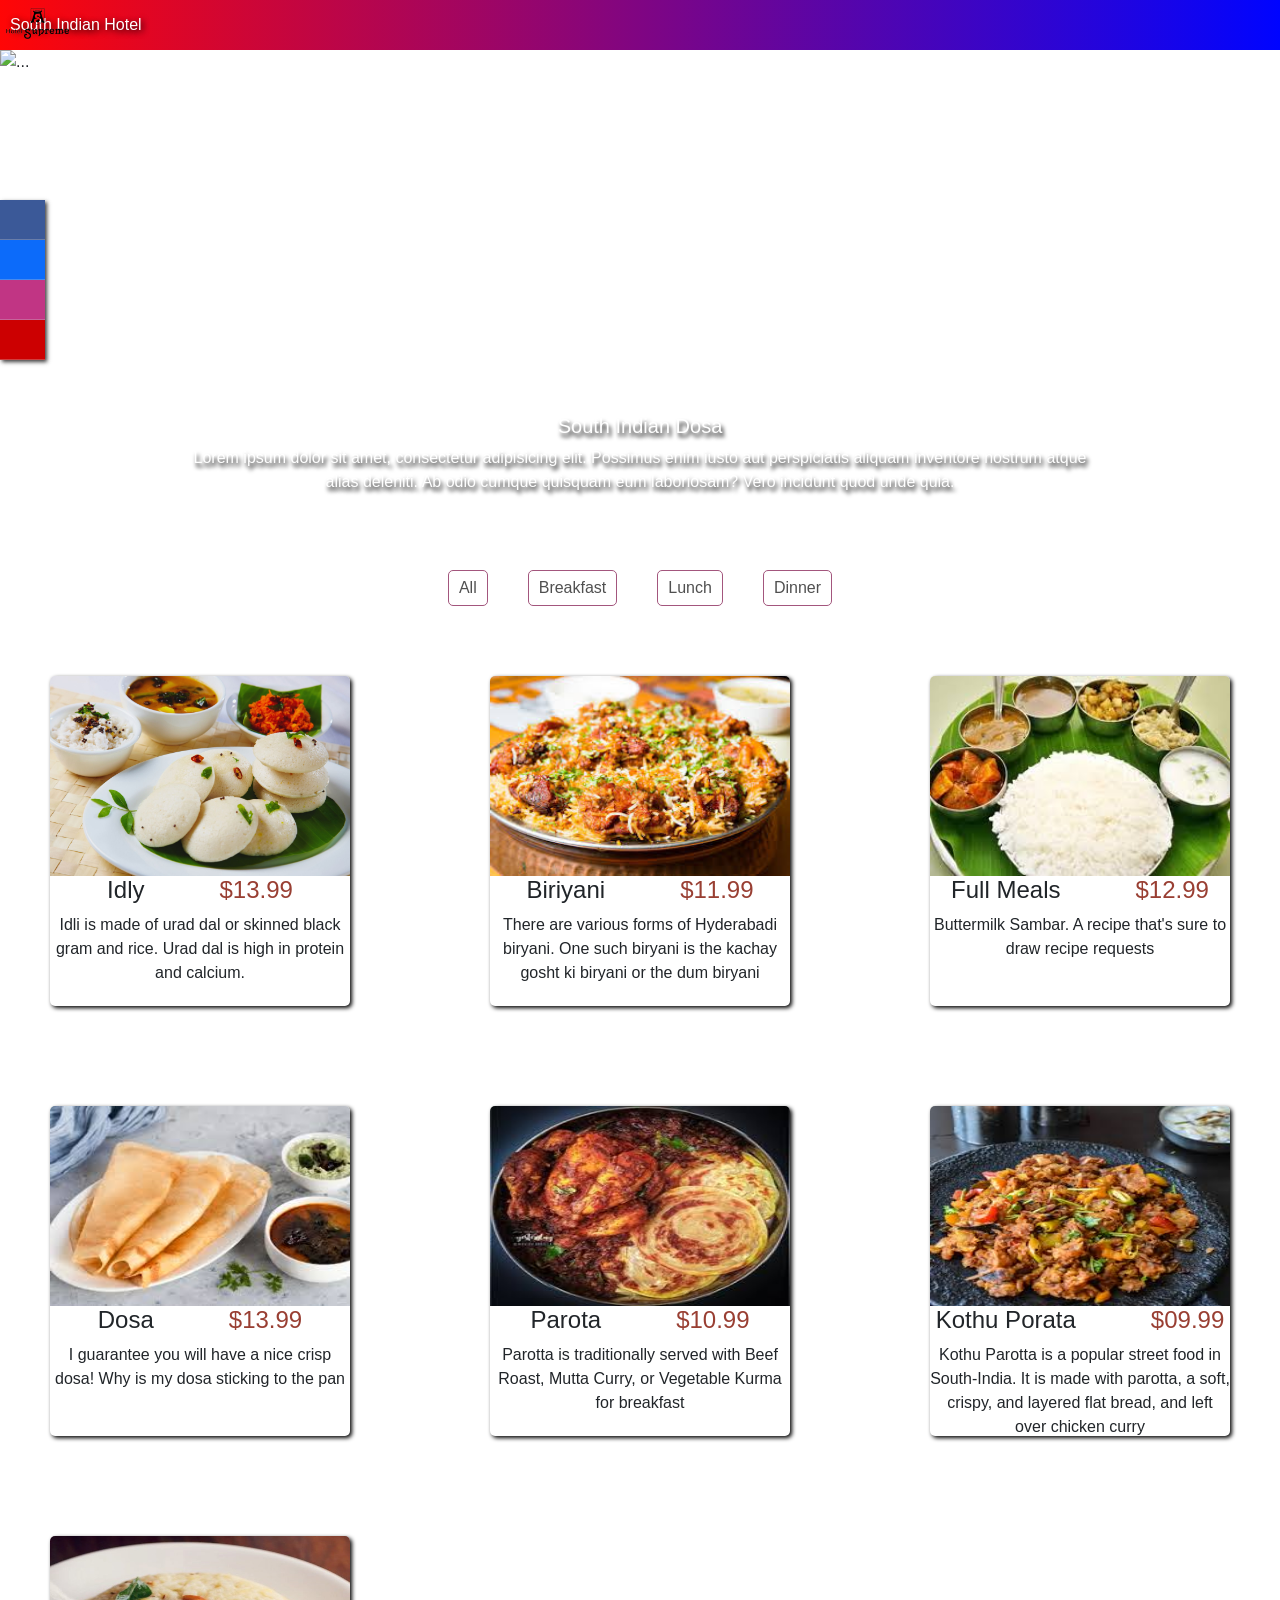
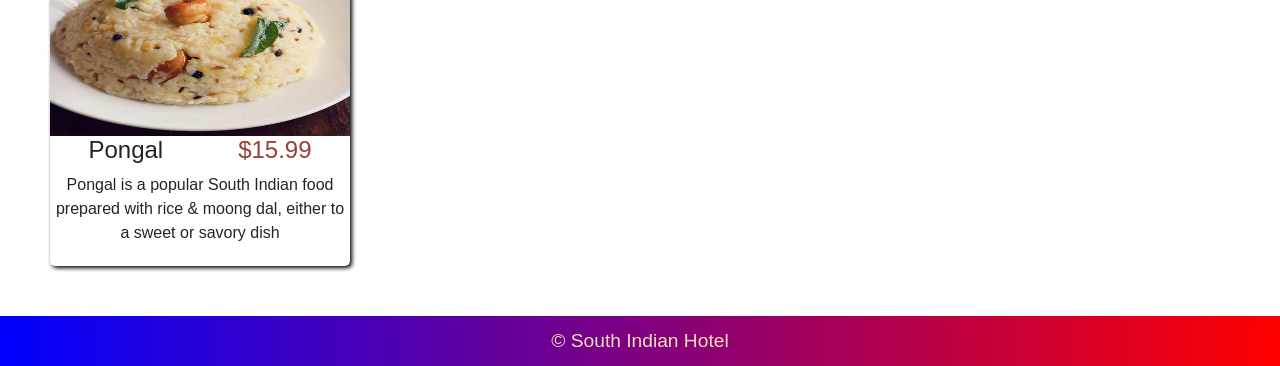
==== index.html @ 6fddf498 "order animation" ====
<!DOCTYPE html>
<html lang="en">
<head>
    <meta charset="UTF-8">
    <meta name="viewport" content="width=device-width, initial-scale=1.0">
    <title>Document</title>
    <link rel="stylesheet" href="style.css">
    <link rel="stylesheet" href="https://cdn.jsdelivr.net/npm/bootstrap@4.5.3/dist/css/bootstrap.min.css" integrity="sha384-TX8t27EcRE3e/ihU7zmQxVncDAy5uIKz4rEkgIXeMed4M0jlfIDPvg6uqKI2xXr2" crossorigin="anonymous">
</head>
<body>
    <section class="menu">
<!-- Title -->
        <div class="title">
            <h2>South Indian Hotel</h2>
            <img src="logo png.png" alt="">
            <div class="underline"></div>
        </div>
<!-- End of Title -->
<!-- Nav bar -->
        <nav>
          <ul>
            <li><a href="https://www.facebook.com/"><i class="fab fa-facebook-f"></i></a></li>
            <li><a href="https://www.twitter.com/"><i class="fab fa-twitter"></i></a></li>
            <li><a href="https://www.instagram.com/"><i class="fab fa-instagram"></i></a></li>
            <li><a href="https://www.youtube.com/"><i class="fab fa-youtube"></i></a></li>
          </ul>
        </nav>
<!-- End of Nav bar -->
<!-- Slider -->
        <div class="slider-container">
            <div id="imgSlider" class="carousel slide" data-ride="carousel">
                <ol class="carousel-indicators">
                    <li data-target="#imgSlider" data-slide-to="0" class="active"></li>
                    <li data-target="#imgSlider" data-slide-to="1"></li>
                    <li data-target="#imgSlider" data-slide-to="2"></li>
                  </ol>
                <div class="carousel-inner">
                  <div class="carousel-item active">
                      <img src="https://cdn.pixabay.com/photo/2014/12/22/12/23/food-577225_960_720.jpg" class="d-block w-100" alt="...">
                      <div class="carousel-caption d-none d-md-block">
                        <h5>South Indian Dosa</h5>
                        <p>Lorem ipsum dolor sit amet, consectetur adipisicing elit. Possimus enim iusto aut perspiciatis aliquam inventore nostrum atque alias deleniti. Ab odio cumque quisquam eum laboriosam? Vero incidunt quod unde quia.</p>
                      </div>
                    </div>
                    <div class="carousel-item">
                        <img src="https://www.avacare.in/images/recipes/ambur-biryani.jpg" class="d-block w-100" alt="...">
                        <div class="carousel-caption d-none d-md-block">
                          <h5>Chettinad Biriani</h5>
                          <p>Lorem, ipsum dolor sit amet consectetur adipisicing elit. Alias suscipit dolore eveniet esse perspiciatis debitis cumque, quo harum distinctio quia officiis nihil inventore doloribus praesentium. Ipsam beatae maiores hic magnam.</p>
                        </div>
                  </div>
                  <div class="carousel-item">
                    <img src="https://d2np4vr8r37sds.cloudfront.net/book/kuhwlbayxs-1533040300.jpg" class="d-block w-100" alt="...">
                    <div class="carousel-caption d-none d-md-block">
                        <h5>South Indian meal</h5>
                        <p>Lorem, ipsum dolor sit amet consectetur adipisicing elit. Sed veritatis voluptatem tempore doloribus! Quisquam rem nisi, repudiandae nobis, ex et a sit minus nostrum aliquid totam facilis molestiae sunt vitae?</p>
                      </div>
                  </div>
                </div>
              </div>
              <a class="carousel-control-prev" href="#imgSlider" role="button" data-slide="prev">
                <span class="carousel-control-prev-icon" aria-hidden="true"></span>
                <span class="sr-only">Previous</span>
              </a>
              <a class="carousel-control-next" href="#imgSlider" role="button" data-slide="next">
                <span class="carousel-control-next-icon" aria-hidden="true"></span>
                <span class="sr-only">Next</span>
              </a>
        </div>
<!-- End of Slider -->
<!-- Buttons -->
        <div class="btn-container">
            
        </div>
<!-- Menu Items -->
        <div class="section-center">
            <!-- Single Item -->
            <article class="menu-item">
                <img src="https://cdn.pixabay.com/photo/2018/01/22/16/28/pancake-3099315_960_720.jpg" alt="">
                <div class="item-info">
                    <header>
                        <h4>Buttermilk Pancakes</h4>
                        <h4 class="price">$15</h4>
                    </header>
                    <p>Lorem ipsum dolor, sit amet consectetur adipisicing elit. A, veniam ea. Temporibus atque facere neque natus sint, error veritatis harum!</p>
                </div>
            </article>
        </div>
    </section>
    <footer class="footer">
      <p>&copy; South Indian Hotel</p>
    </footer>
<!-- Bootstrap Flie -->
<script src="https://code.jquery.com/jquery-3.5.1.slim.min.js" integrity="sha384-DfXdz2htPH0lsSSs5nCTpuj/zy4C+OGpamoFVy38MVBnE+IbbVYUew+OrCXaRkfj" crossorigin="anonymous"></script>
<script src="https://cdn.jsdelivr.net/npm/bootstrap@4.5.3/dist/js/bootstrap.bundle.min.js" integrity="sha384-ho+j7jyWK8fNQe+A12Hb8AhRq26LrZ/JpcUGGOn+Y7RsweNrtN/tE3MoK7ZeZDyx" crossorigin="anonymous"></script>
<!-- Font Awesome file -->
<script src="https://kit.fontawesome.com/cbd9935c2e.js" crossorigin="anonymous"></script>
    <script src="script.js"></script>
  
</body>
</html>
---- style.css ----
*{
    margin: 0px;
    padding: 0px;
    list-style: none;
    text-decoration: none;
}
/* Each Menu item */
.menu-item{
    position: relative;
    width: 300px;
    height: 330px;
    overflow: hidden;
    margin: 50px 70px;
    box-shadow: 2px 2px 4px  black;
    border-radius: 5px;
}
.menu-item img{
    position: relative;
    width: 100%;
    height: 200px;
}
/* Each Menu item */
/* Order link */
.order{
    position: absolute;
    bottom: 0px;
    width: 100%;
    height: 100px;
    color: wheat;
    background-color: rgba(74, 68, 87, 0.9);
    box-shadow: 0px 0px 4px black;
    display: none;
    animation: anime 0.3s ease-in-out;
    font-size: 1em;
    font-weight: bold;
}
.menu-item:hover>.order{
    display: flex;
    cursor: pointer;
    justify-content: space-around;
    line-height: 100px;
    padding: 0px 10px;
}
@keyframes anime{
    0%{
        bottom: -50px;
    }
    100%{
        bottom: 0px;
    }
}
/* Order link End */
.btn-container{
    position: relative;
    margin-top: 500px;
    text-align: center;
}
.filter-btn{
    margin: 20px;
    padding: 5px 10px;
    color: rgb(80, 80, 80);
    border-radius: 5px;
    border: 1px solid rgb(163, 86, 125);
    background: none;
}
.item-info{
    display: block;
    text-align: center;
}
.item-info header{
    margin: auto;
    display: flex;
    align-items: center;
    justify-content: center;
}

.price{
    color: rgb(153, 63, 51);
    margin-left: 75px;
    
}
.title h2{
    font-size: 1rem;
    margin: 0px 10px;
    line-height: 50px;
}
.title{
    position: relative;
    text-align: left;
    color: white;
    text-shadow: 2px 2px 6px black;
    height: 50px;
    background: linear-gradient(to right,rgb(255, 6, 6),rgb(0, 4, 255));
}
.title img{
    position: absolute;
    width: 80px;
    left: 0px;
    top: 0px;
}
.section-center{
    width: 50%;
    display: grid;
    grid-template-columns: repeat(3,auto);
    margin: auto;
    align-items: center;
    justify-content: center;
    text-align: center;
}
/* Navbar */
nav{
    position: fixed;
    width: 45px;
    margin-top: 150px;
    box-shadow: 2px 2px 4px rgb(59, 59, 59);
    z-index: 1;
}
nav ul{
    padding: 0px;
    margin: 0px;
}
nav li{
    height: 40px;
    position: relative;
    z-index: 0;
}
nav li a{
    color: white;
    display: block;
    line-height: 40px;
    width: 100%;
    height: 100%;
    padding-left: 25px;
    border-bottom: 1px solid rgb(211, 210, 210,0.3);
    text-decoration: none;
}
nav li:nth-child(1) a {
    background-color: 	#3b5998;
}
nav li:nth-child(2) a {
    background-color: 	 rgb(12, 107, 250);;
}
nav li:nth-child(3) a {
    background-color: 	#C13584;
}
nav li:nth-child(4) a {
    background-color: 	#cc0001;
}
nav li a i{
    color: white;
    position: absolute;
    font-size: 20px;
    top: 12px;
    left: 12px;
    transition: all .3s ease-out;
}
nav li a:hover>i{
    transform: rotate(360deg);
}

/*End of  Navbar */
/* Slider */
.slider-container{
    position: absolute;
    width: 100%;
    height: 500px;
}
.slider-container img{
    position: relative;
    width: 100%;
    max-width: 100%;
    height: 500px;
    justify-content: center;
    align-items: center;
}
.slider-container .carousel-caption{
    text-shadow: 2px 4px 4px black;
}
/* Footer */
footer{
    position: absolute;
    margin: auto;
    width: 100%;
    height: 50px;
    background: linear-gradient(to right, blue, red);
    color: wheat;
    text-align: center;
    line-height: 50px;
    font-size: 1.2rem;
}
/* Footer Ends here */
@media all and (max-width : 800px){
    .section-center{
        display: grid;
    grid-template-columns: repeat(1,auto);
    }
}
@media all and (min-width : 800px){
    .section-center{
        display: grid;
        grid-template-columns: repeat(2,auto);
    }
}
@media all and (min-width : 1200px){
    .section-center{
        display: grid;
        grid-template-columns: repeat(3,auto);
    }
}
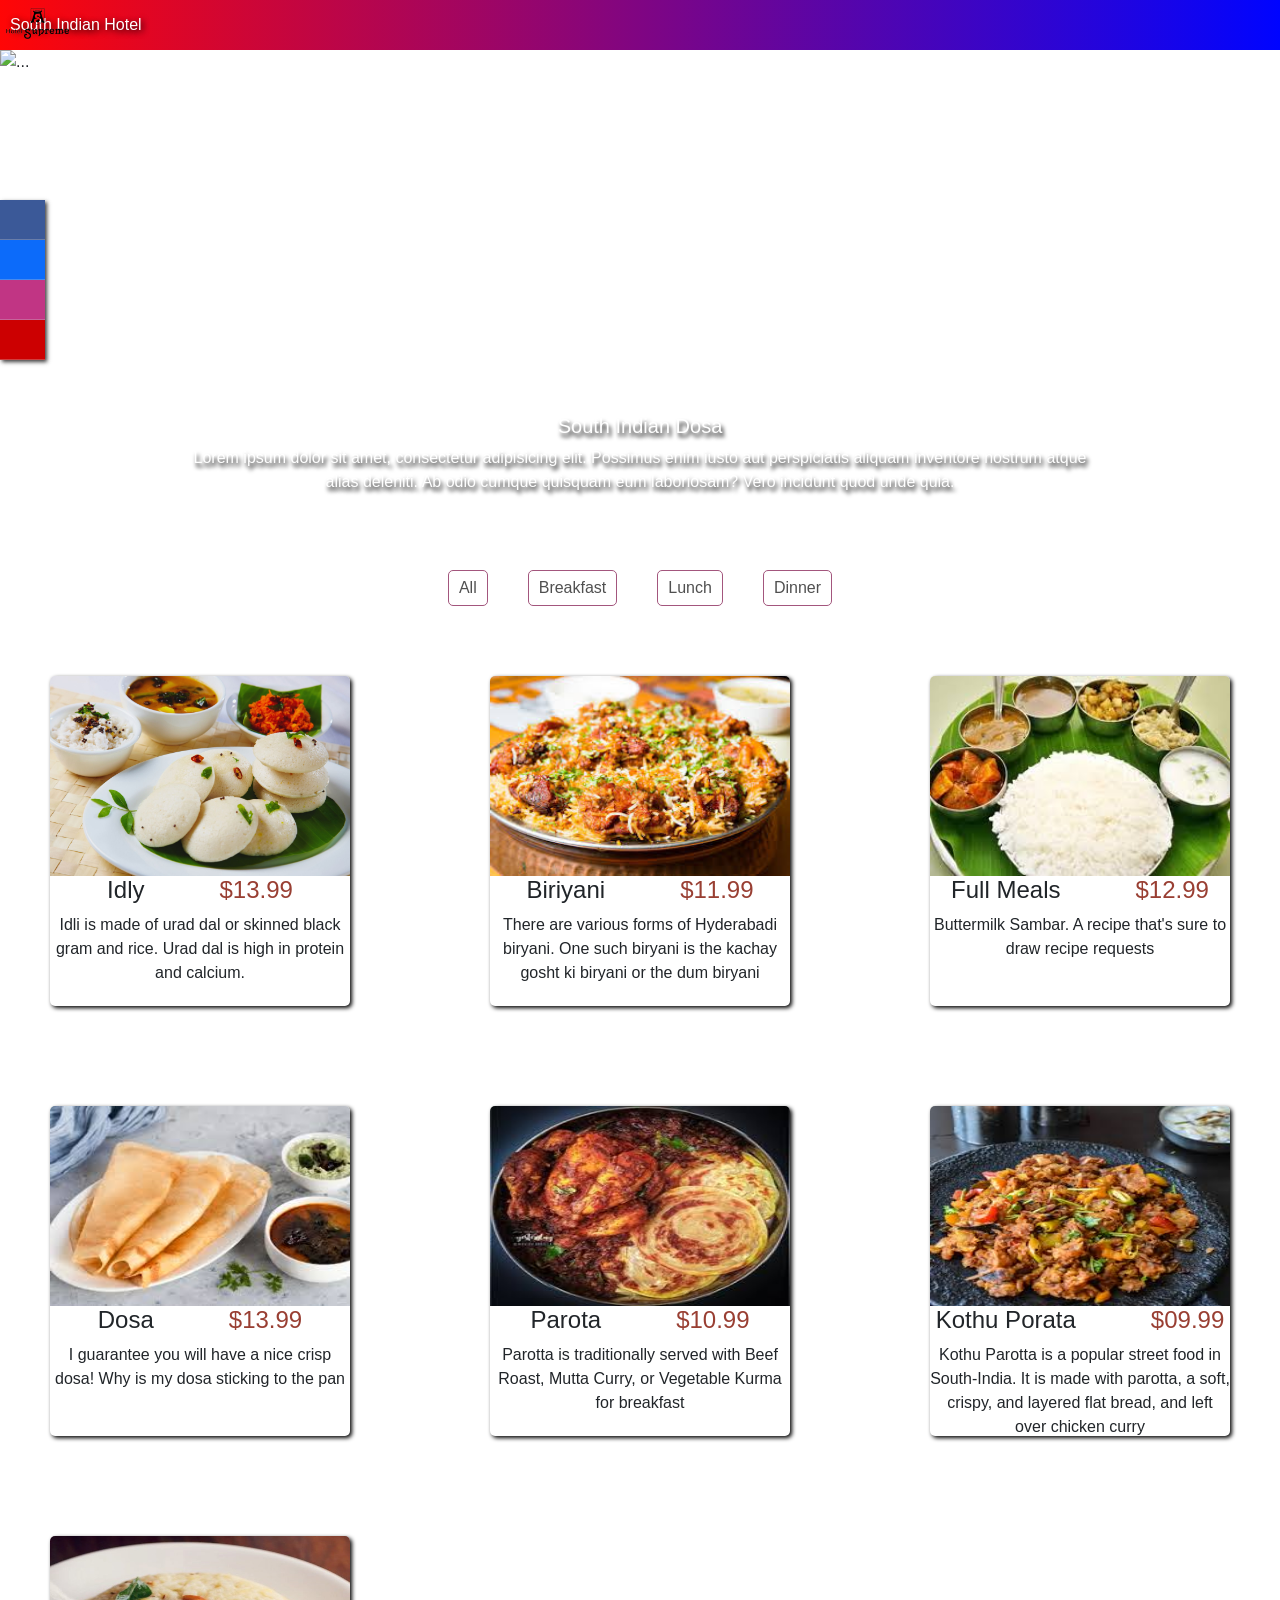
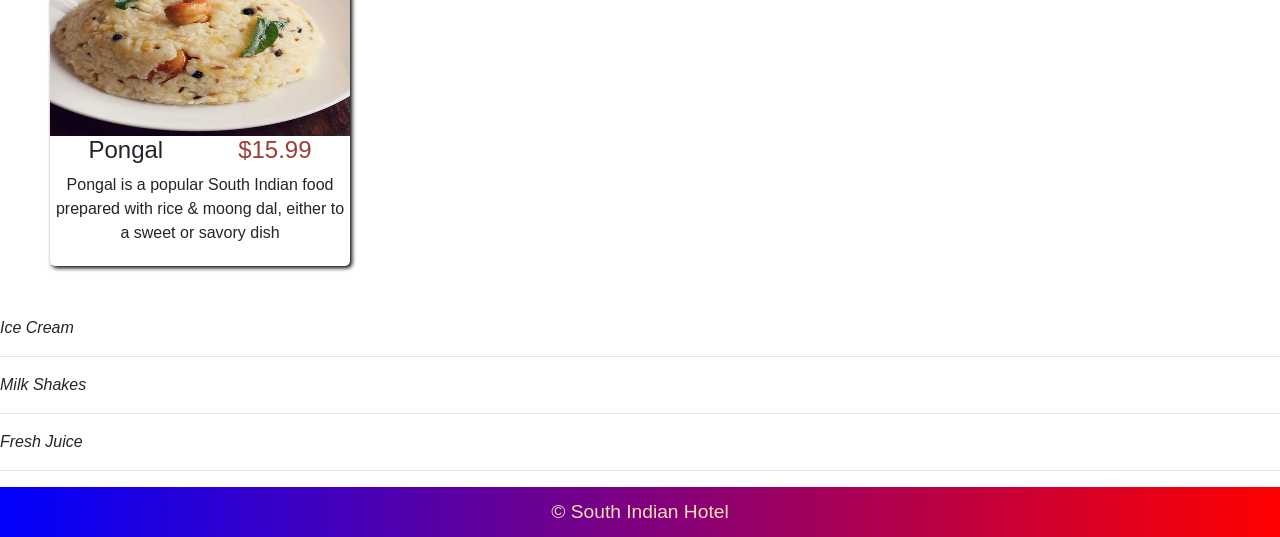
==== commit acf2db76: "dessert section" ====
--- a/index.html
+++ b/index.html
@@ -3,7 +3,7 @@
 <head>
     <meta charset="UTF-8">
     <meta name="viewport" content="width=device-width, initial-scale=1.0">
-    <title>Document</title>
+    <title>South Indian Hotel</title>
     <link rel="stylesheet" href="style.css">
     <link rel="stylesheet" href="https://cdn.jsdelivr.net/npm/bootstrap@4.5.3/dist/css/bootstrap.min.css" integrity="sha384-TX8t27EcRE3e/ihU7zmQxVncDAy5uIKz4rEkgIXeMed4M0jlfIDPvg6uqKI2xXr2" crossorigin="anonymous">
 </head>
@@ -87,6 +87,21 @@
             </article>
         </div>
     </section>
+<!-- Dessert-item-->
+    <section>
+      <article class="icecream">
+        <header><i>Ice Cream</i></header>
+        <hr>
+      </article>
+      <article class="milkshakes">
+        <header><i>Milk Shakes</i></header>
+        <hr>
+      </article>
+      <article class="juices">
+        <header><i>Fresh Juice</i></header>
+        <hr>
+      </article>
+    </section>
     <footer class="footer">
       <p>&copy; South Indian Hotel</p>
     </footer>
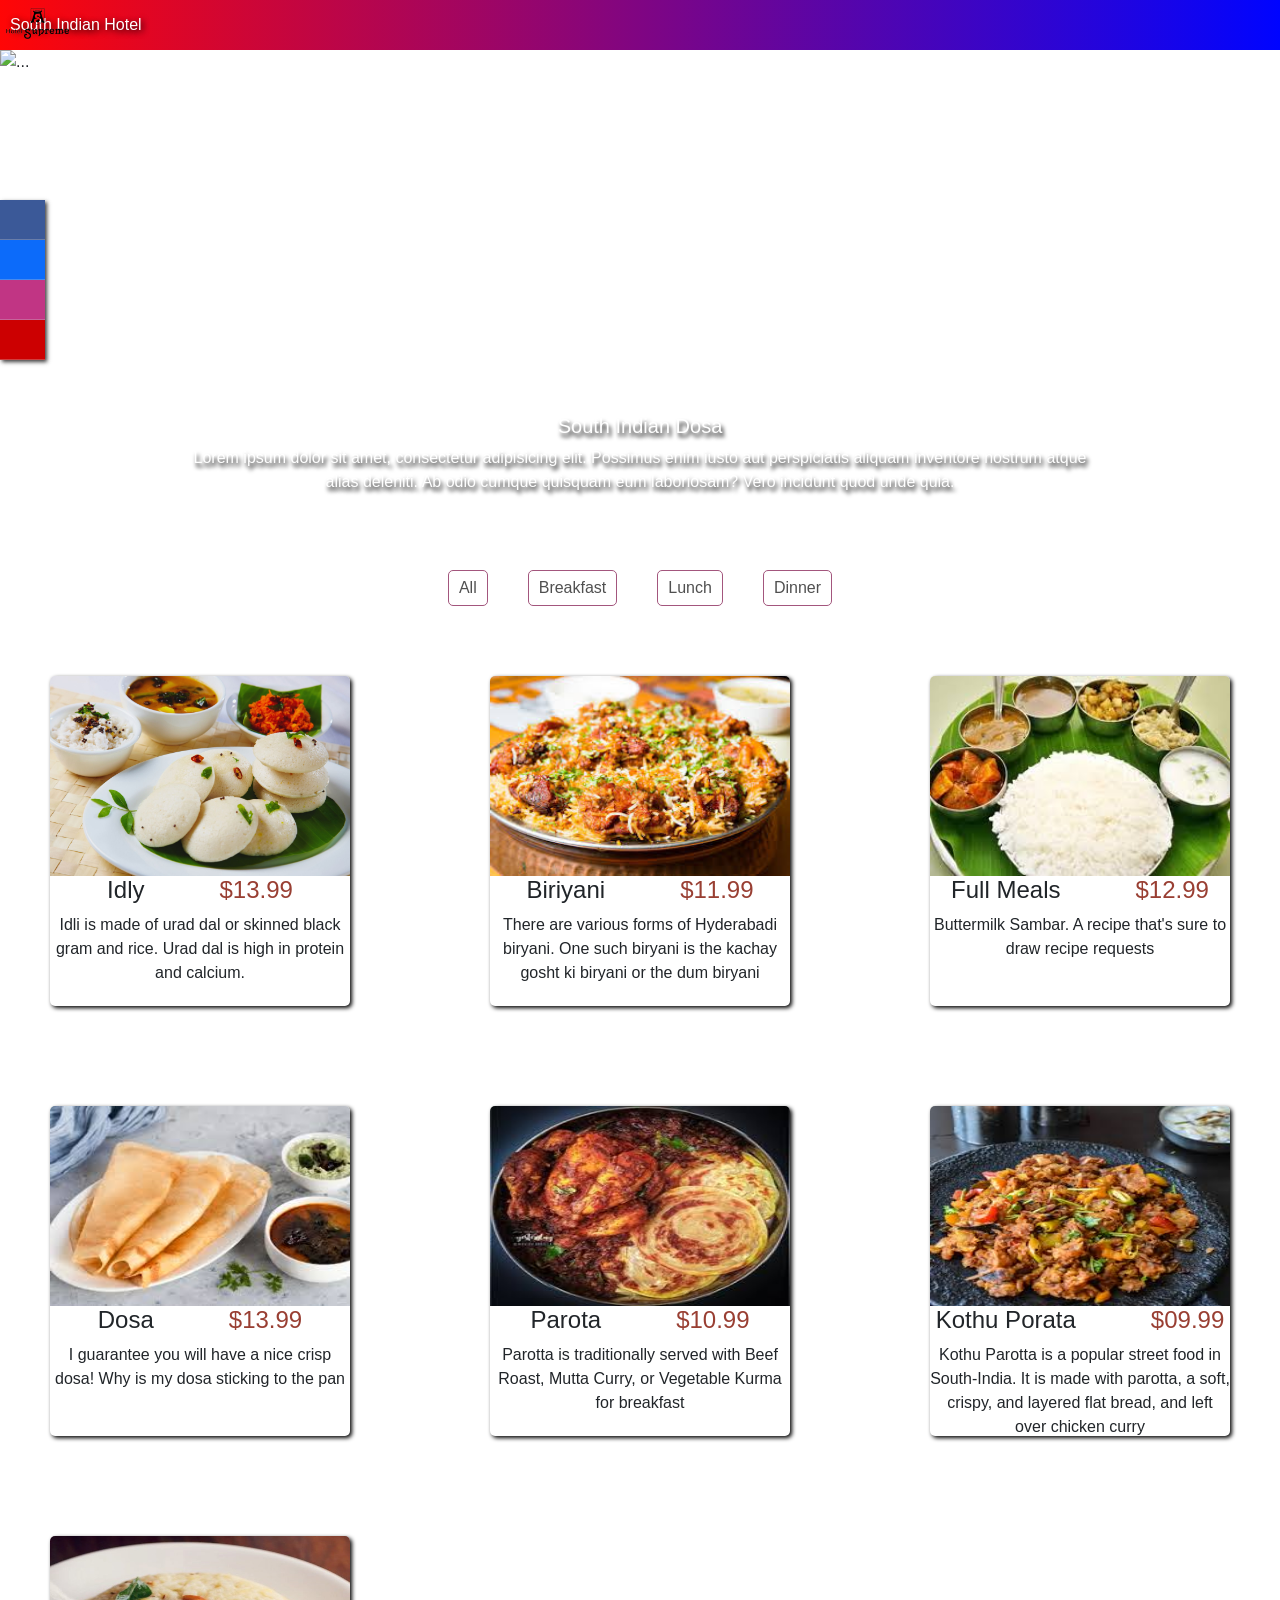
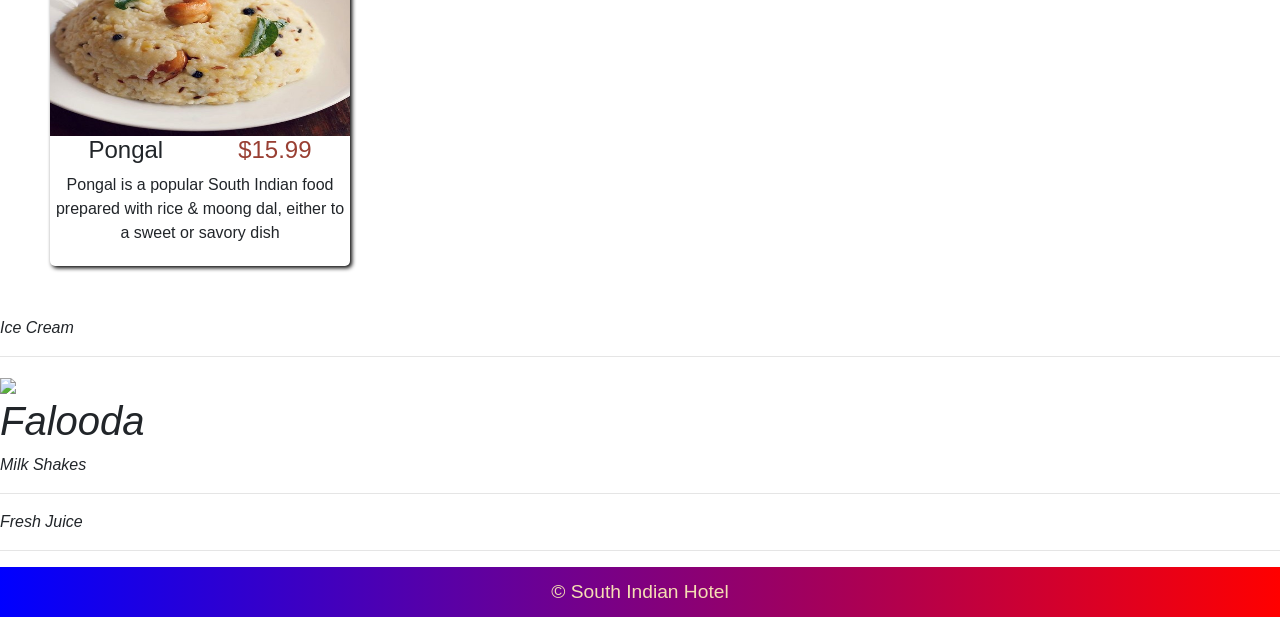
==== commit 88e3ea8f: "added class for desserts" ====
--- a/index.html
+++ b/index.html
@@ -92,6 +92,13 @@
       <article class="icecream">
         <header><i>Ice Cream</i></header>
         <hr>
+        <div class="slider-icecream">
+          <div class="varieties">
+            <div class="dessert-image">
+        
+            </div>
+          </div>
+        </div>
       </article>
       <article class="milkshakes">
         <header><i>Milk Shakes</i></header>
--- a/style.css
+++ b/style.css
@@ -176,6 +176,16 @@
 .slider-container .carousel-caption{
     text-shadow: 2px 4px 4px black;
 }
+/* Dessert Starts here */
+.varieties{
+    position: relative;
+}
+.dessert-image{
+    position: relative;
+    height: auto;
+}
+
+/* Dessert Ends here */
 /* Footer */
 footer{
     position: absolute;
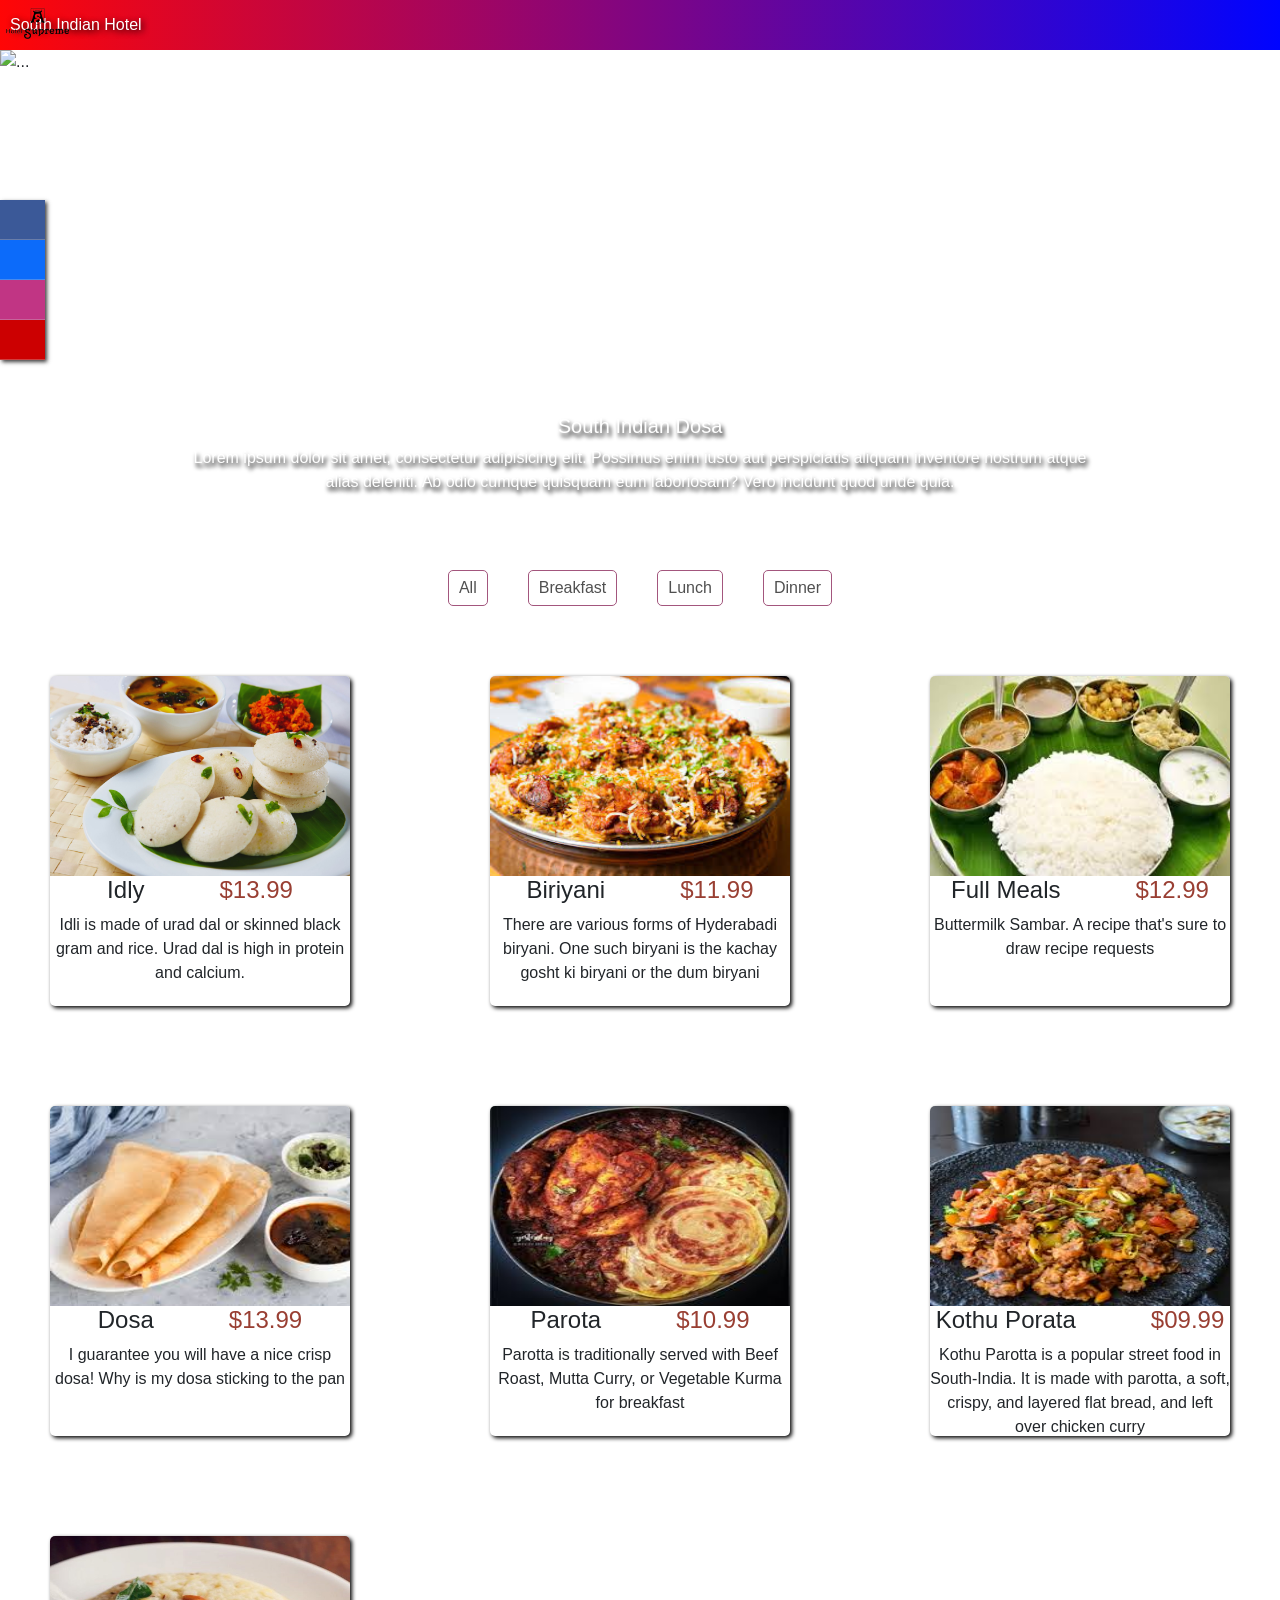
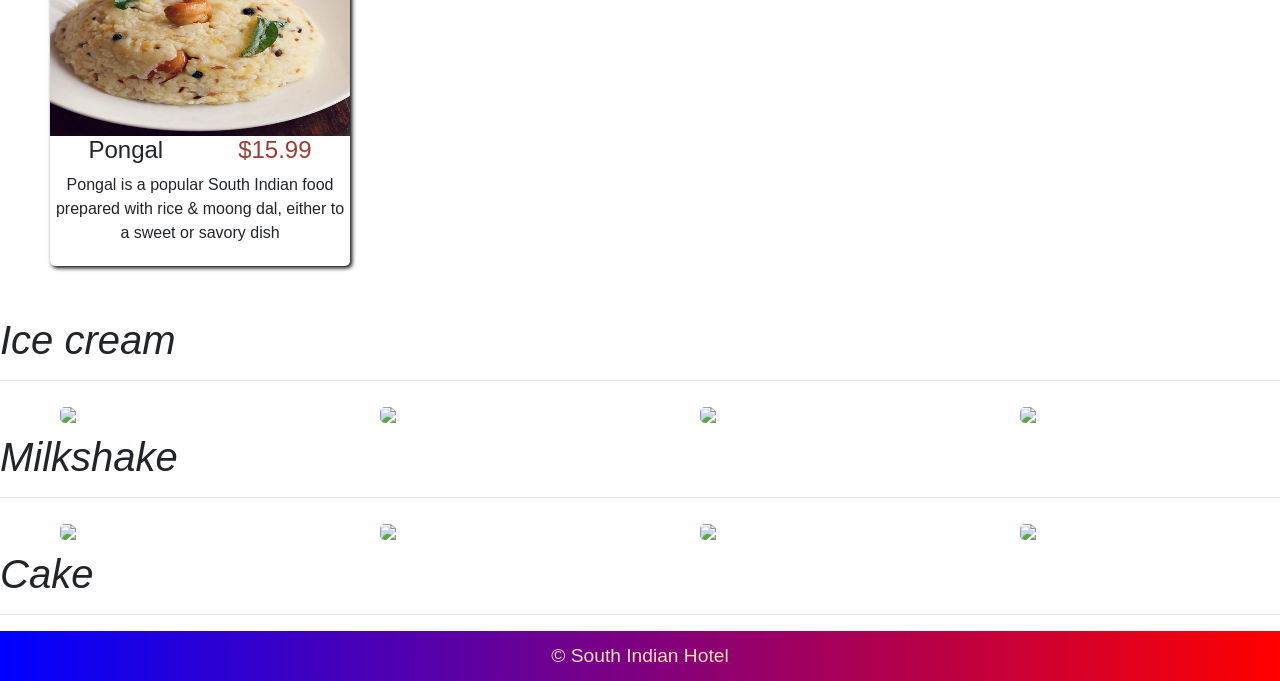
==== commit 0944caa0: "slider initiated" ====
--- a/index.html
+++ b/index.html
@@ -88,27 +88,24 @@
         </div>
     </section>
 <!-- Dessert-item-->
-    <section>
-      <article class="icecream">
-        <header><i>Ice Cream</i></header>
+    <section class="section-dessert">
+      <article class="icecream-container">
+        <h1><i>Ice cream</i></h1>
         <hr>
-        <div class="slider-icecream">
-          <div class="varieties">
-            <div class="dessert-image">
-        
-            </div>
-          </div>
-        </div>
+        <section class="icecream-slider varieties"></section>
       </article>
-      <article class="milkshakes">
-        <header><i>Milk Shakes</i></header>
+      <article class="milkshake-container">
+        <h1><i>Milkshake</i></h1>
         <hr>
+        <section class="milkshake-slider varieties"></section>
       </article>
-      <article class="juices">
-        <header><i>Fresh Juice</i></header>
+      <article class="cake-container">
+        <h1><i>Cake</i></h1>
         <hr>
+        <section class="cake-slider varieties"></section>
       </article>
     </section>
+<!-- Footer -->
     <footer class="footer">
       <p>&copy; South Indian Hotel</p>
     </footer>
--- a/style.css
+++ b/style.css
@@ -179,12 +179,35 @@
 /* Dessert Starts here */
 .varieties{
     position: relative;
+    display: flex;
 }
 .dessert-image{
-    position: relative;
+    width: 300px;
+    margin: 10px;
+    position: relative;
+    display: flex;
+    justify-content: space-around;
     height: auto;
-}
-
+    text-align: center;
+}
+.dessert-image h1{
+    font-size: 1rem;
+}
+.images{
+    border-radius: 5px;
+}
+.dessert-btn{
+    padding: 5px 10px;
+    border: none;
+    border-radius: 5px;
+    background-color: #e98ee4;
+}
+.description{
+    display: none;
+}
+.dessert-image:hover>.description{
+    display: block;
+}
 /* Dessert Ends here */
 /* Footer */
 footer{
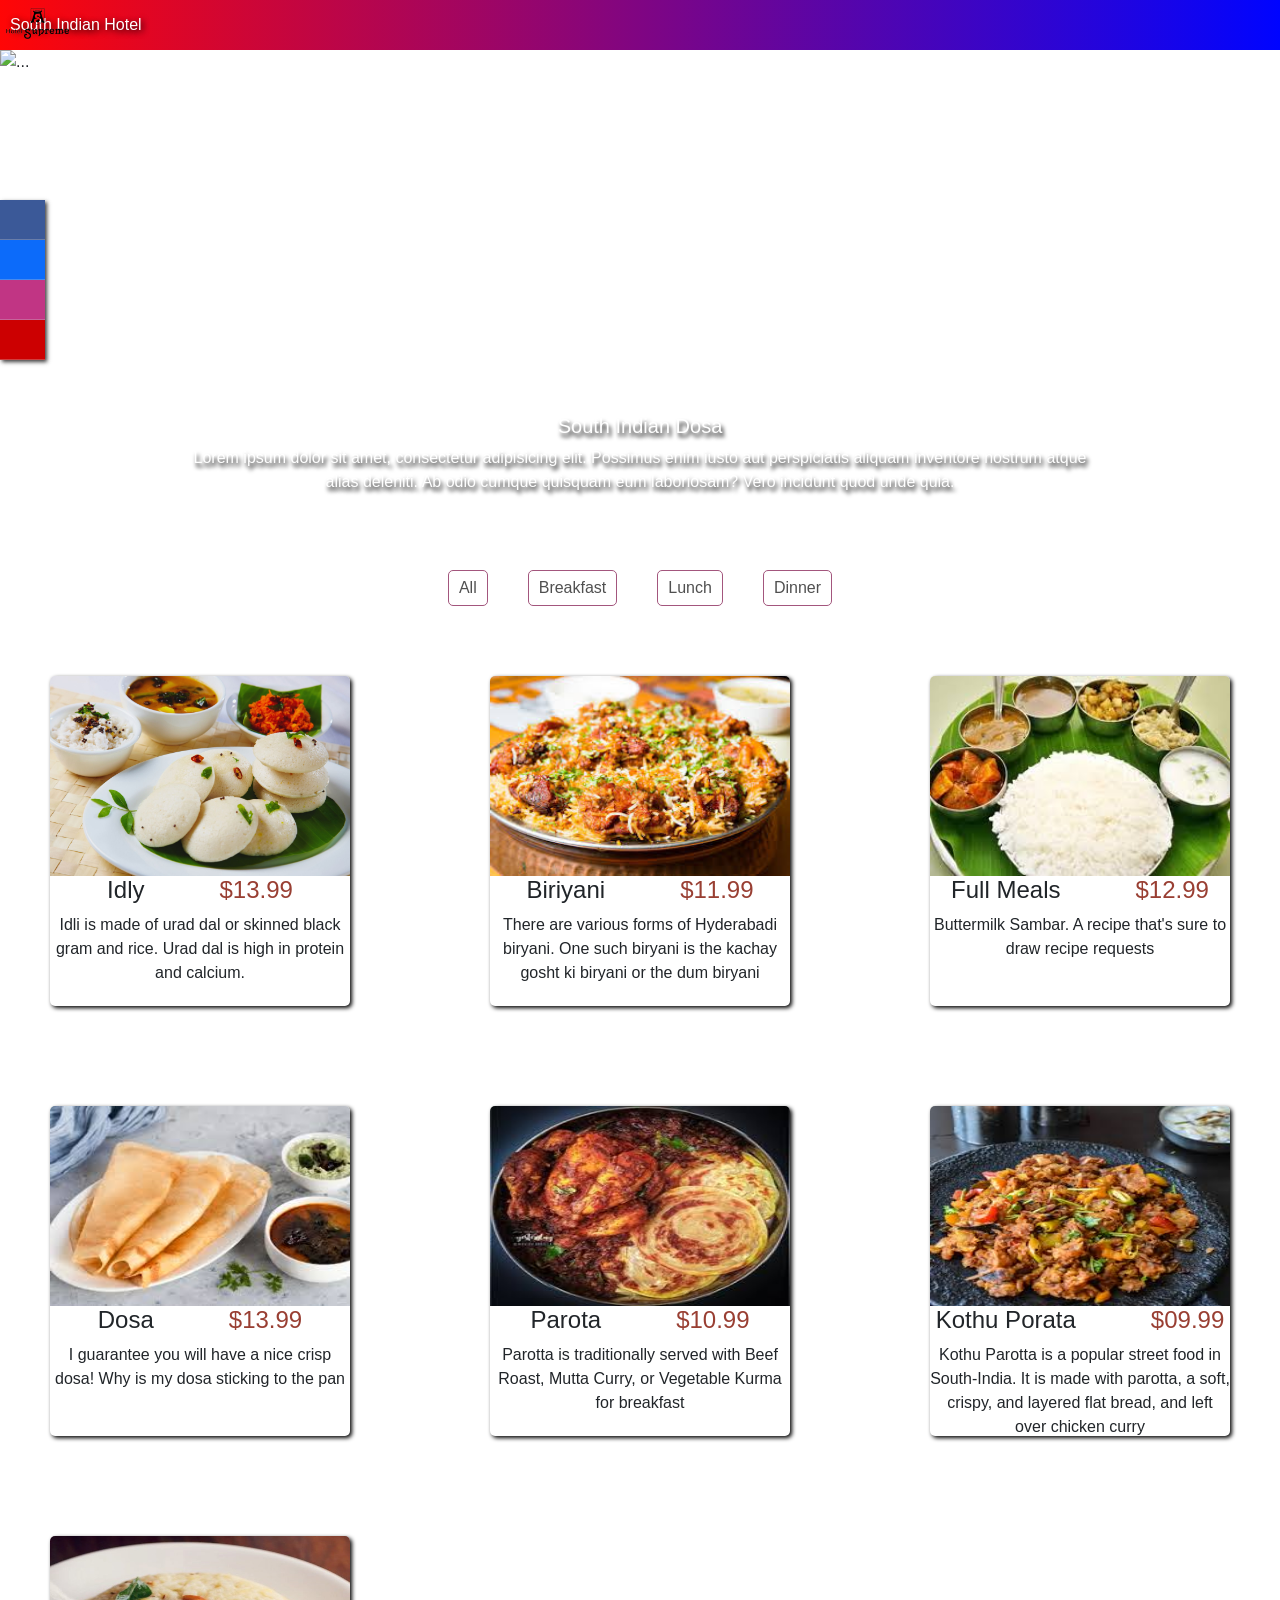
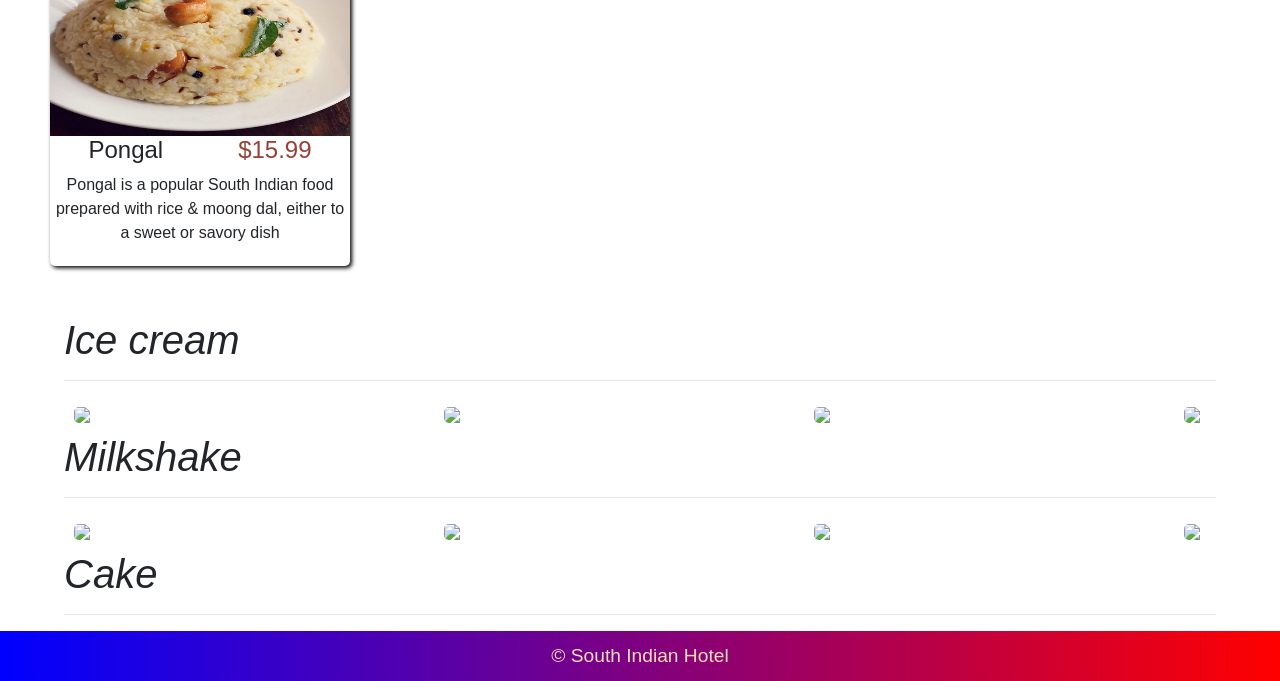
==== commit 0f8e4deb: "description anime added" ====
--- a/index.html
+++ b/index.html
@@ -89,17 +89,17 @@
     </section>
 <!-- Dessert-item-->
     <section class="section-dessert">
-      <article class="icecream-container">
+      <article class="dessert-container">
         <h1><i>Ice cream</i></h1>
         <hr>
         <section class="icecream-slider varieties"></section>
       </article>
-      <article class="milkshake-container">
+      <article class="dessert-container">
         <h1><i>Milkshake</i></h1>
         <hr>
         <section class="milkshake-slider varieties"></section>
       </article>
-      <article class="cake-container">
+      <article class="dessert-container">
         <h1><i>Cake</i></h1>
         <hr>
         <section class="cake-slider varieties"></section>
--- a/style.css
+++ b/style.css
@@ -177,16 +177,21 @@
     text-shadow: 2px 4px 4px black;
 }
 /* Dessert Starts here */
+.dessert-container{
+    margin: auto;
+    overflow: hidden;
+    width: 90%;
+}
 .varieties{
     position: relative;
     display: flex;
 }
 .dessert-image{
-    width: 300px;
+    width: 350px;
     margin: 10px;
     position: relative;
     display: flex;
-    justify-content: space-around;
+    justify-content: left;
     height: auto;
     text-align: center;
 }
@@ -204,9 +209,22 @@
 }
 .description{
     display: none;
+    position: relative;
+    left: 0px;
+    z-index: -1;
+    margin: 0px 10px;
 }
 .dessert-image:hover>.description{
     display: block;
+    animation: anime-slider 0.3s ease-in-out;
+}
+@keyframes anime-slider{
+    0%{
+        left: -150px;
+    }
+    100%{
+        left: 0px;
+    }
 }
 /* Dessert Ends here */
 /* Footer */
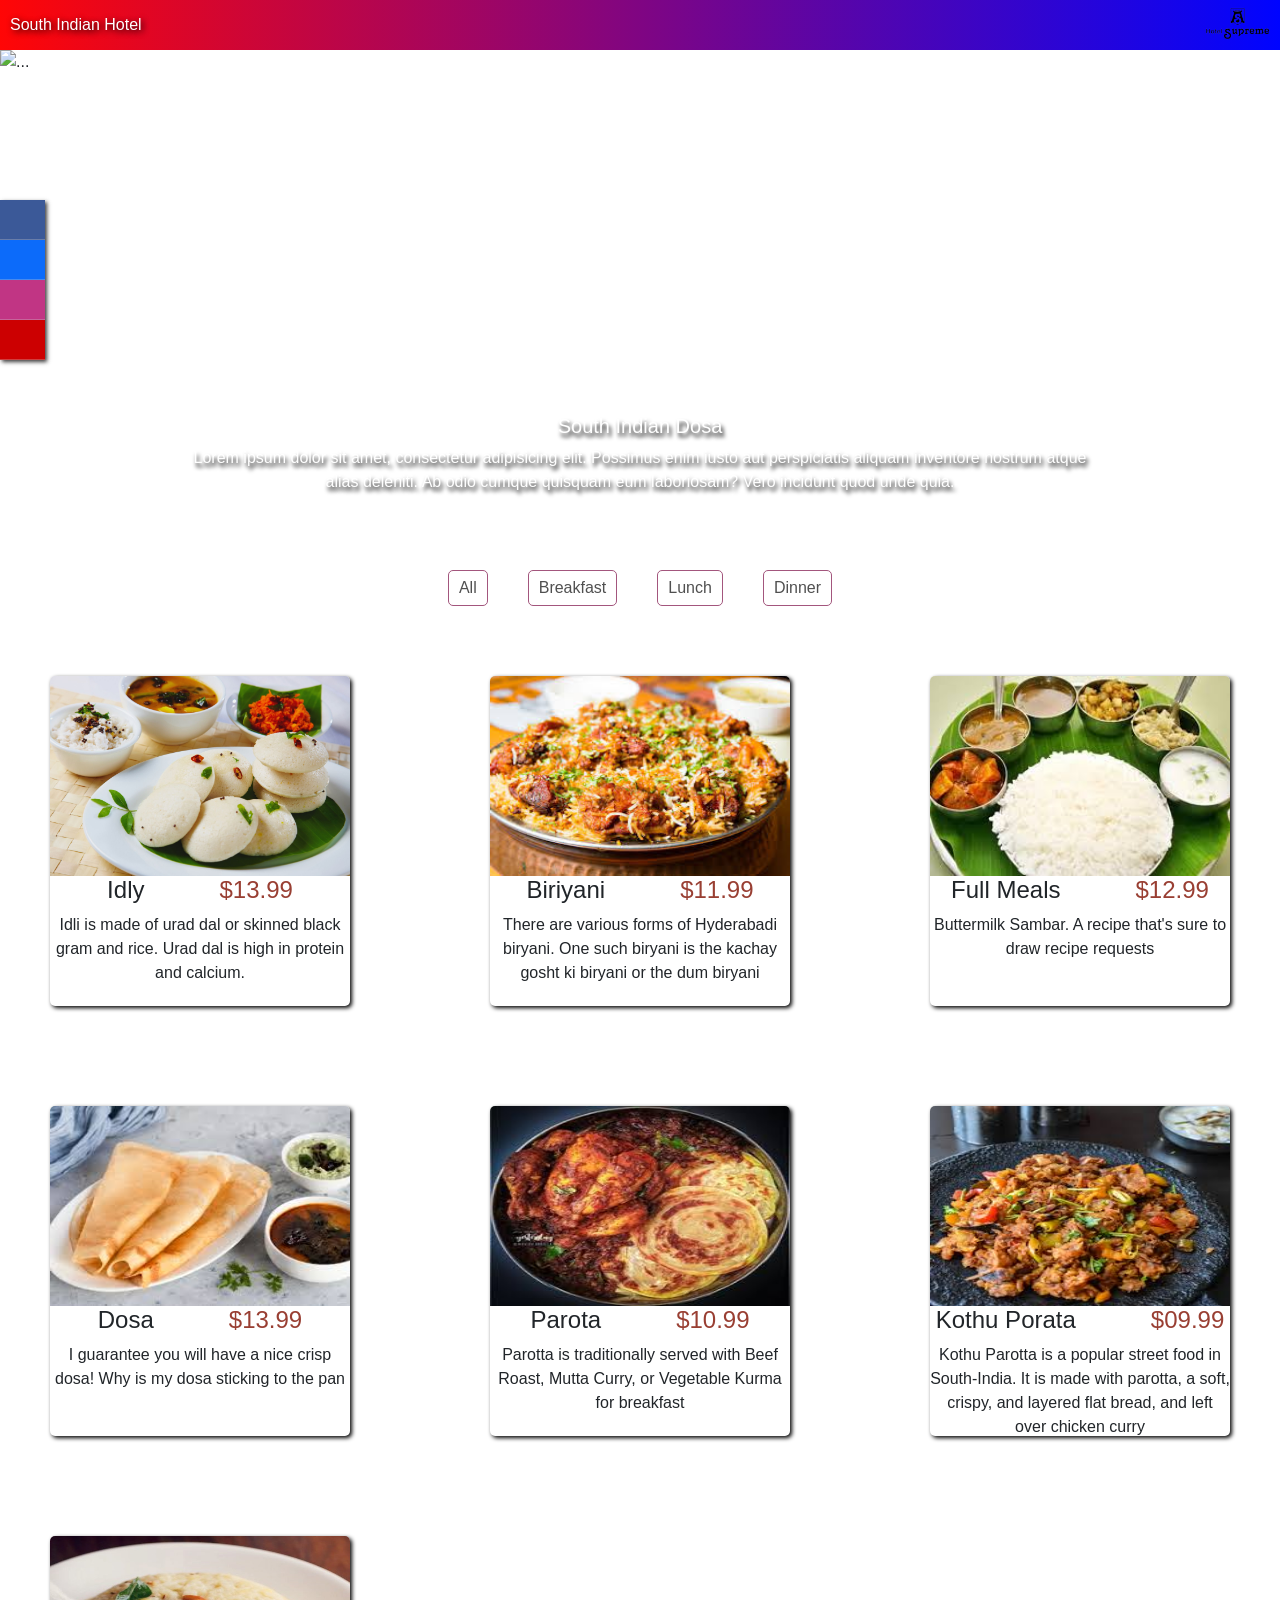
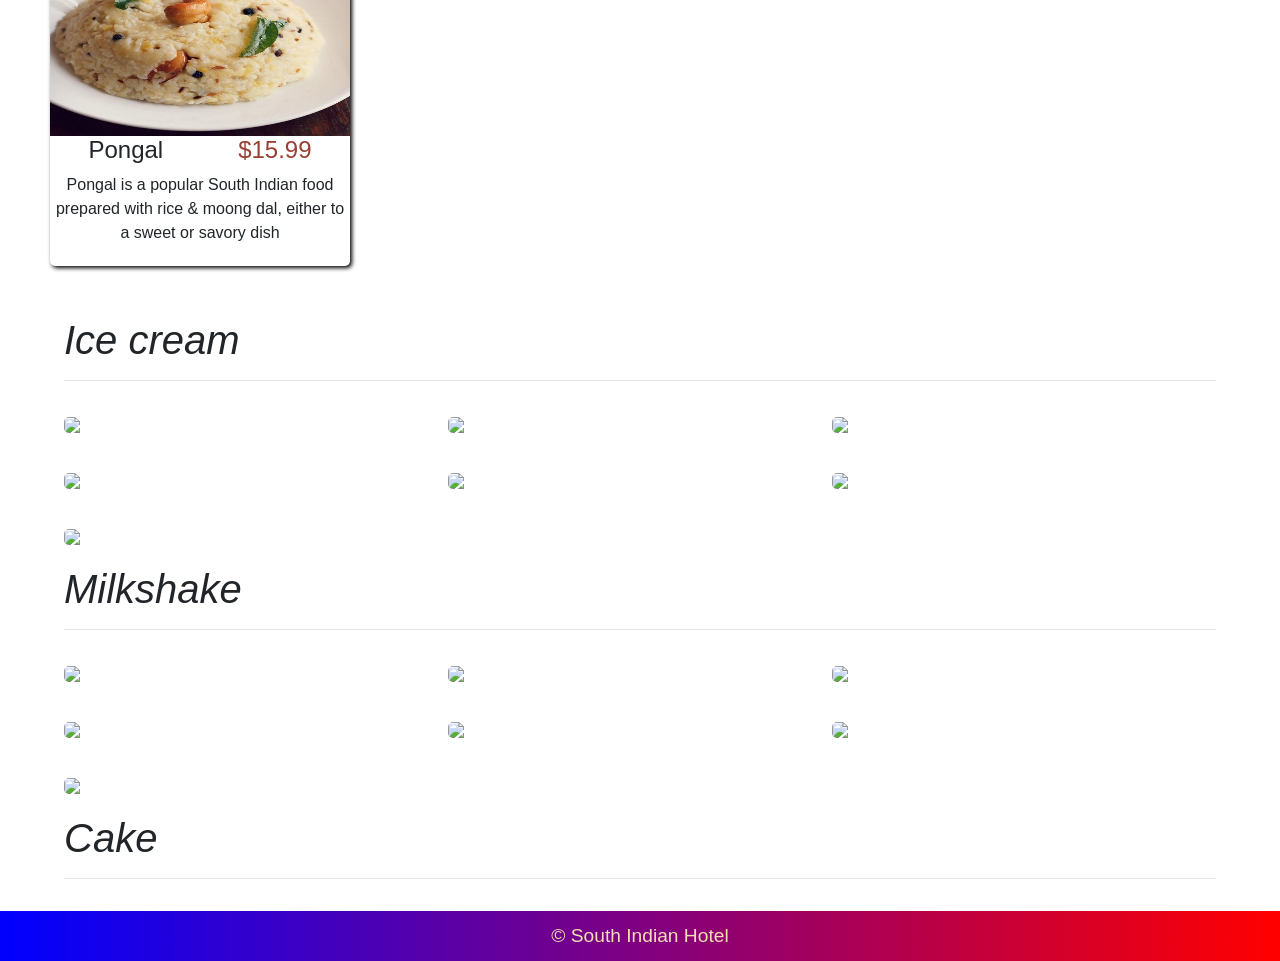
==== commit d3a22c19: "milkshake and icecream added" ====
--- a/index.html
+++ b/index.html
@@ -12,7 +12,7 @@
 <!-- Title -->
         <div class="title">
             <h2>South Indian Hotel</h2>
-            <img src="logo png.png" alt="">
+            <img src="images/logo.png" alt="">
             <div class="underline"></div>
         </div>
 <!-- End of Title -->
@@ -89,21 +89,29 @@
     </section>
 <!-- Dessert-item-->
     <section class="section-dessert">
-      <article class="dessert-container">
-        <h1><i>Ice cream</i></h1>
-        <hr>
-        <section class="icecream-slider varieties"></section>
-      </article>
-      <article class="dessert-container">
-        <h1><i>Milkshake</i></h1>
-        <hr>
-        <section class="milkshake-slider varieties"></section>
-      </article>
-      <article class="dessert-container">
-        <h1><i>Cake</i></h1>
-        <hr>
-        <section class="cake-slider varieties"></section>
-      </article>
+      <ul id="lightSlider">
+        <li>
+          <article class="dessert-container">
+            <h1><i>Ice cream</i></h1>
+            <hr>
+            <section class="icecream-slider varieties"></section>
+          </article>
+        </li>
+        <li>
+          <article class="dessert-container">
+            <h1><i>Milkshake</i></h1>
+            <hr>
+            <section class="milkshake-slider varieties"></section>
+          </article>
+        </li>
+        <li>
+          <article class="dessert-container">
+            <h1><i>Cake</i></h1>
+            <hr>
+            <section class="cake-slider varieties"></section>
+          </article>
+        </li>
+      </ul>
     </section>
 <!-- Footer -->
     <footer class="footer">
@@ -114,7 +122,7 @@
 <script src="https://cdn.jsdelivr.net/npm/bootstrap@4.5.3/dist/js/bootstrap.bundle.min.js" integrity="sha384-ho+j7jyWK8fNQe+A12Hb8AhRq26LrZ/JpcUGGOn+Y7RsweNrtN/tE3MoK7ZeZDyx" crossorigin="anonymous"></script>
 <!-- Font Awesome file -->
 <script src="https://kit.fontawesome.com/cbd9935c2e.js" crossorigin="anonymous"></script>
-    <script src="script.js"></script>
+<script src="script.js"></script>
   
 </body>
 </html>
--- a/style.css
+++ b/style.css
@@ -95,7 +95,7 @@
 .title img{
     position: absolute;
     width: 80px;
-    left: 0px;
+    right: 0px;
     top: 0px;
 }
 .section-center{
@@ -184,11 +184,13 @@
 }
 .varieties{
     position: relative;
-    display: flex;
+    display: grid;
+    grid-template-columns: repeat(3,auto);
+
 }
 .dessert-image{
-    width: 350px;
-    margin: 10px;
+    width: 320px;
+    margin: 20px 0px;
     position: relative;
     display: flex;
     justify-content: left;
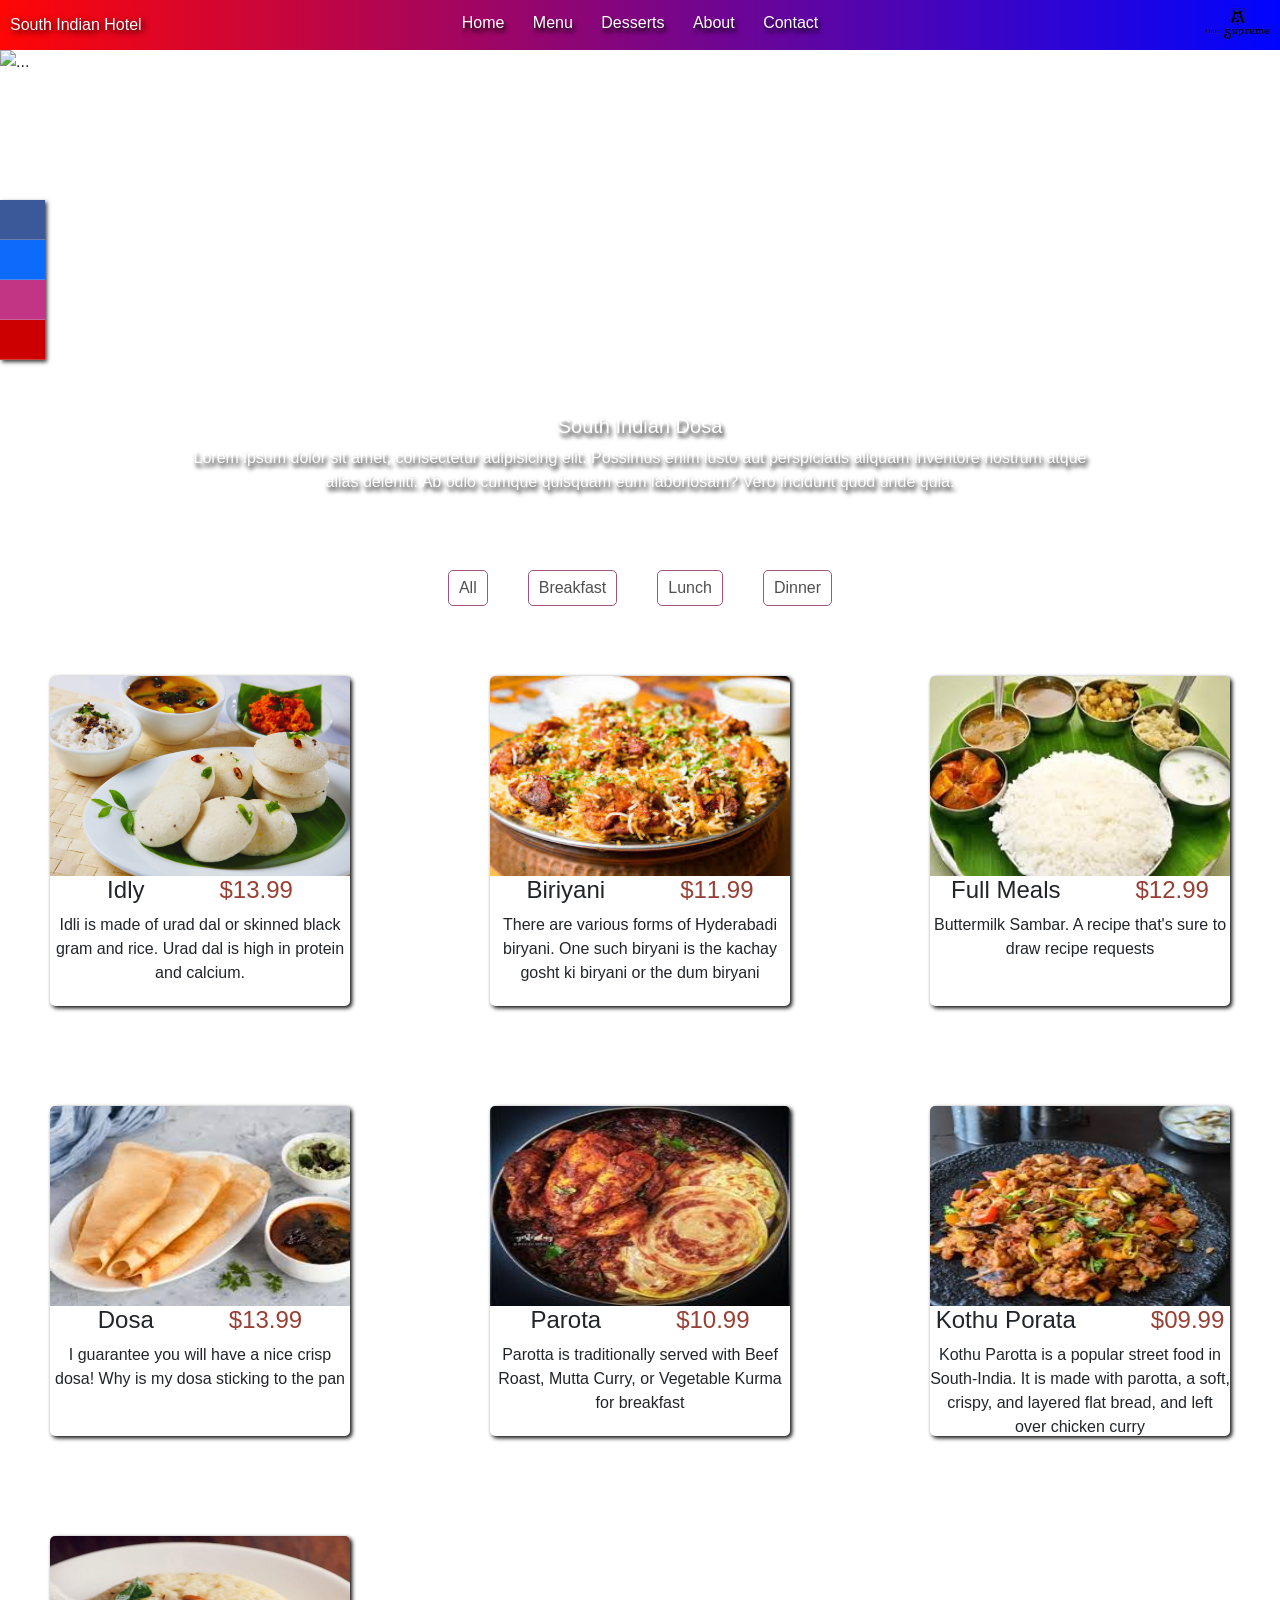
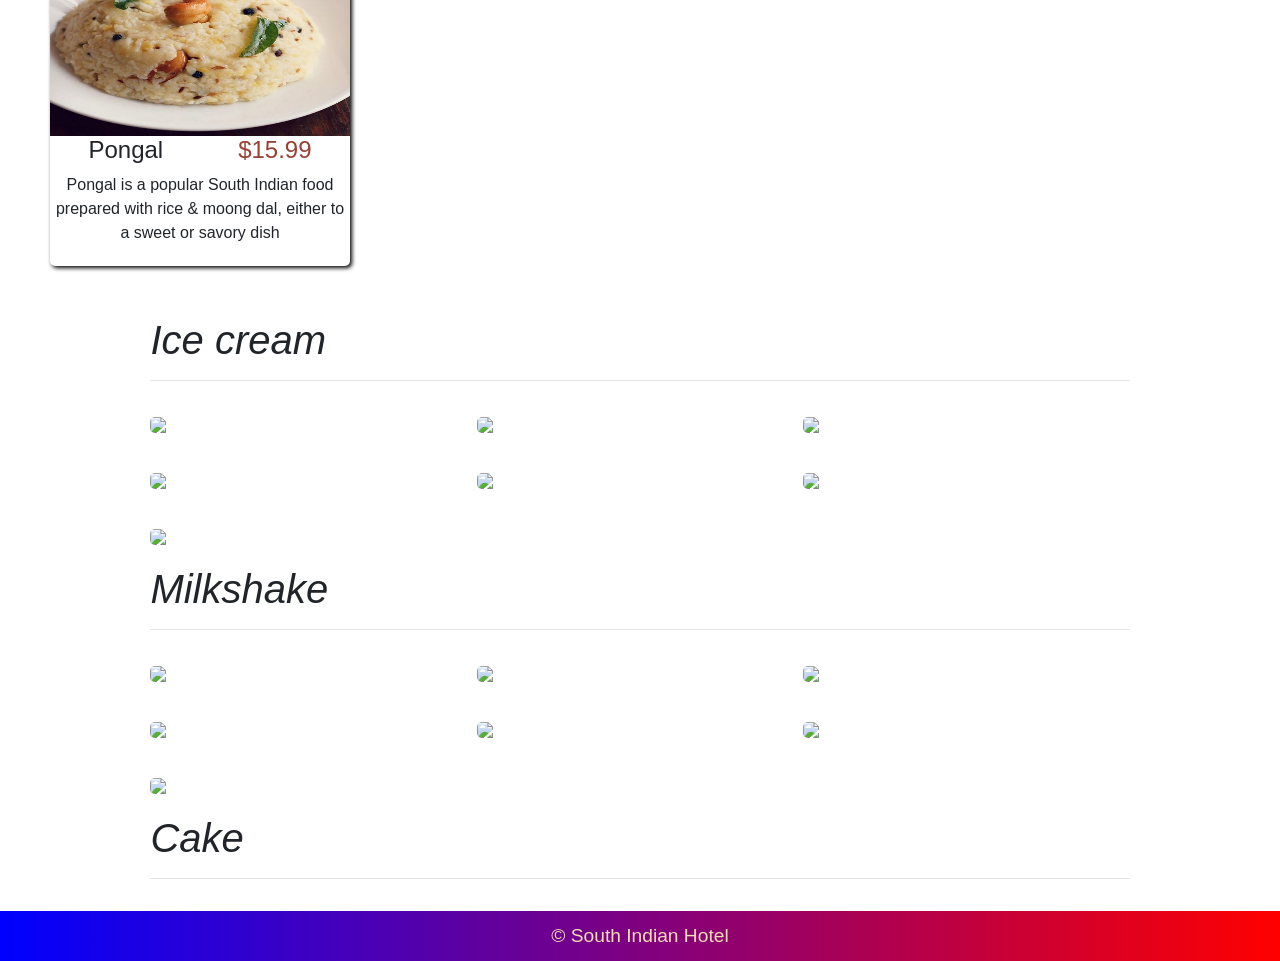
==== commit 39b19ddc: "Main Nav added" ====
--- a/index.html
+++ b/index.html
@@ -12,6 +12,15 @@
 <!-- Title -->
         <div class="title">
             <h2>South Indian Hotel</h2>
+            <div class="main-nav">
+              <ul>
+                <li id="nav-items"><a href="#">Home</a></li>
+                <li id="nav-items"><a href="#">Menu</a></li>
+                <li id="nav-items"><a href="#">Desserts</a></li>
+                <li id="nav-items"><a href="#">About</a></li>
+                <li id="nav-items"><a href="#">Contact</a></li>
+              </ul>
+            </div>
             <img src="images/logo.png" alt="">
             <div class="underline"></div>
         </div>
--- a/style.css
+++ b/style.css
@@ -4,6 +4,41 @@
     list-style: none;
     text-decoration: none;
 }
+/* Main Nav */
+.main-nav{
+    margin: auto;
+    top: 0;
+    left: 50%;
+    transform: translateX(-50%);
+    width: 50%;
+    line-height: 45px;
+    height: 50px;
+    position: absolute;
+    z-index: 1;
+}
+.main-nav ul{
+    position: absolute;
+    width: 100%;
+    left: 50%;
+    transform: translateX(-50%);
+    text-align: center;
+}
+.main-nav li{
+    height: 50px;
+    display: inline-block;
+    padding:0px 10px;
+}
+.main-nav li a{
+    text-decoration: none;
+    color: white;
+    text-shadow: 2px 4px 4px black;
+    font-weight: 500;
+    padding: 0px 2px;
+}
+.main-nav li:hover{
+    background-color: rgba(100, 100, 100, 0.4);
+}
+/* Main Nav Ends here*/
 /* Each Menu item */
 .menu-item{
     position: relative;
@@ -160,6 +195,10 @@
 
 /*End of  Navbar */
 /* Slider */
+.section-dessert{
+    margin: auto;
+    width: 85%;
+}
 .slider-container{
     position: absolute;
     width: 100%;
